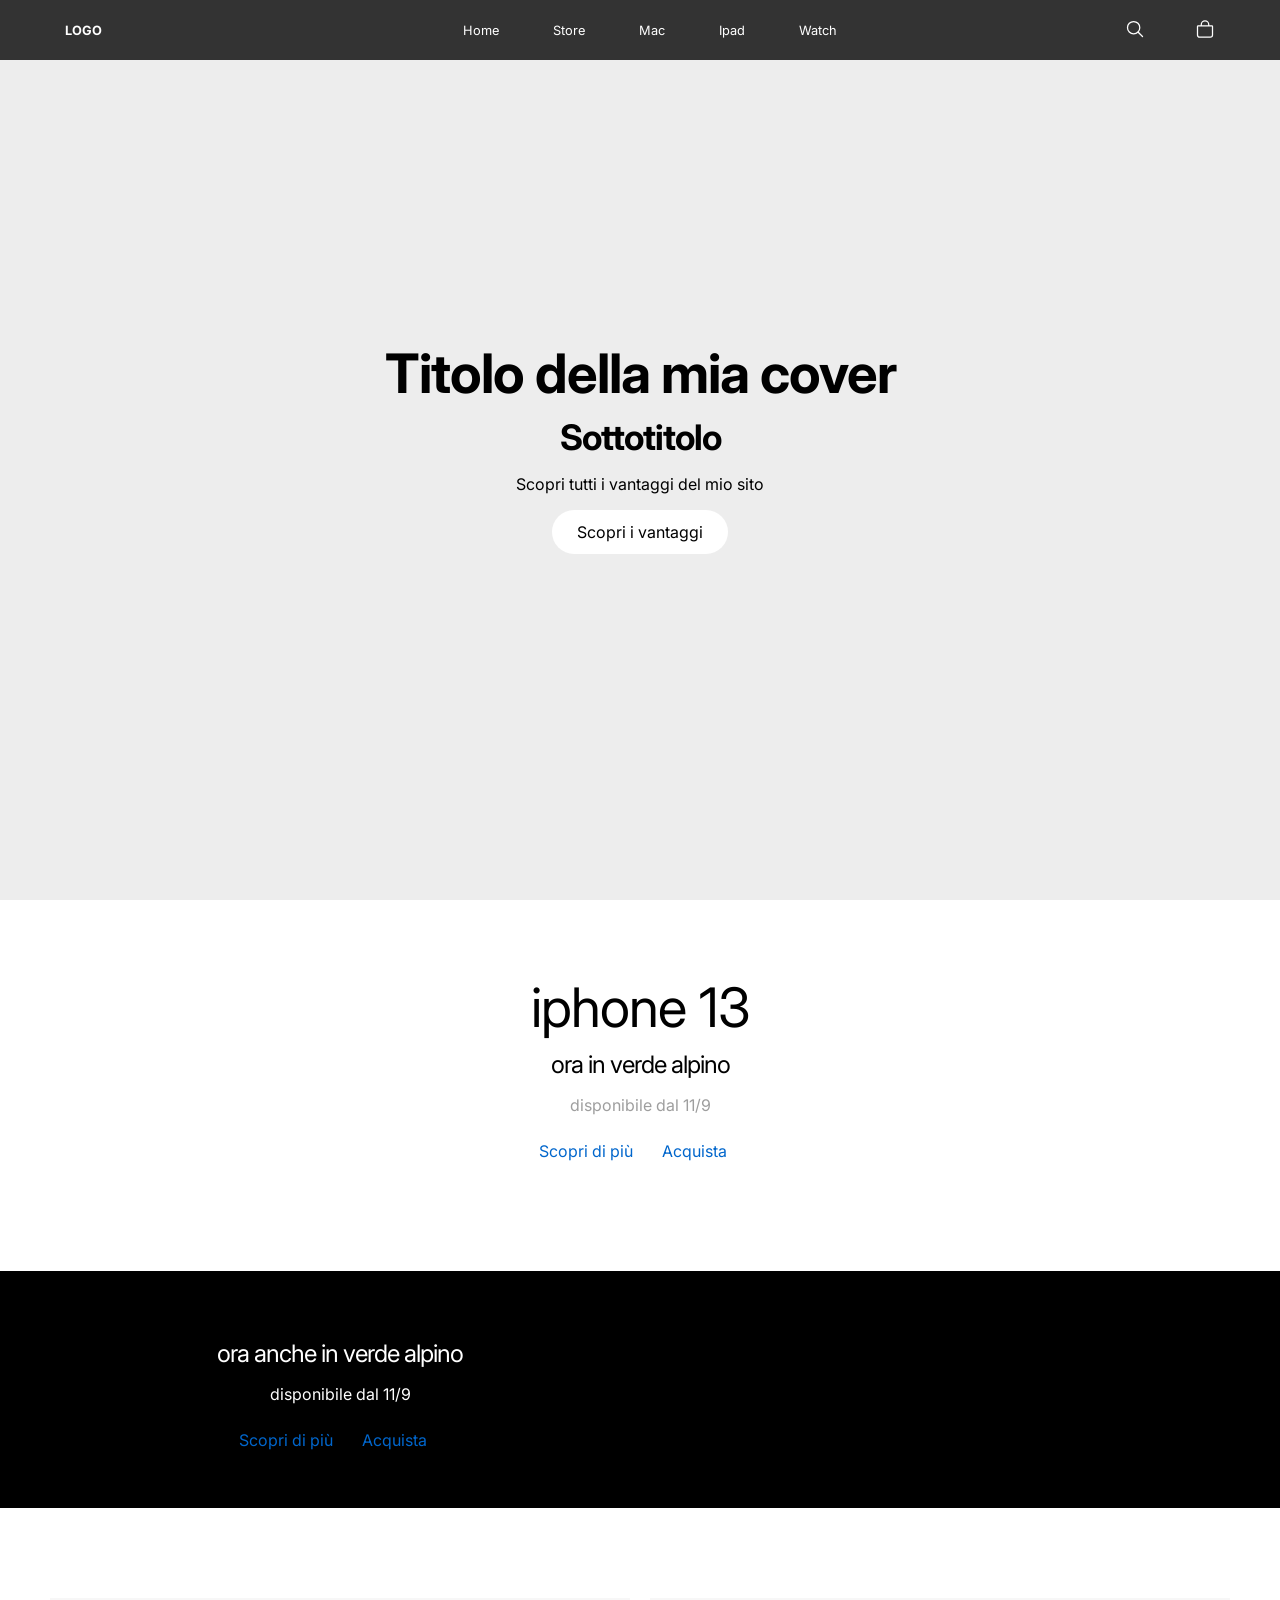
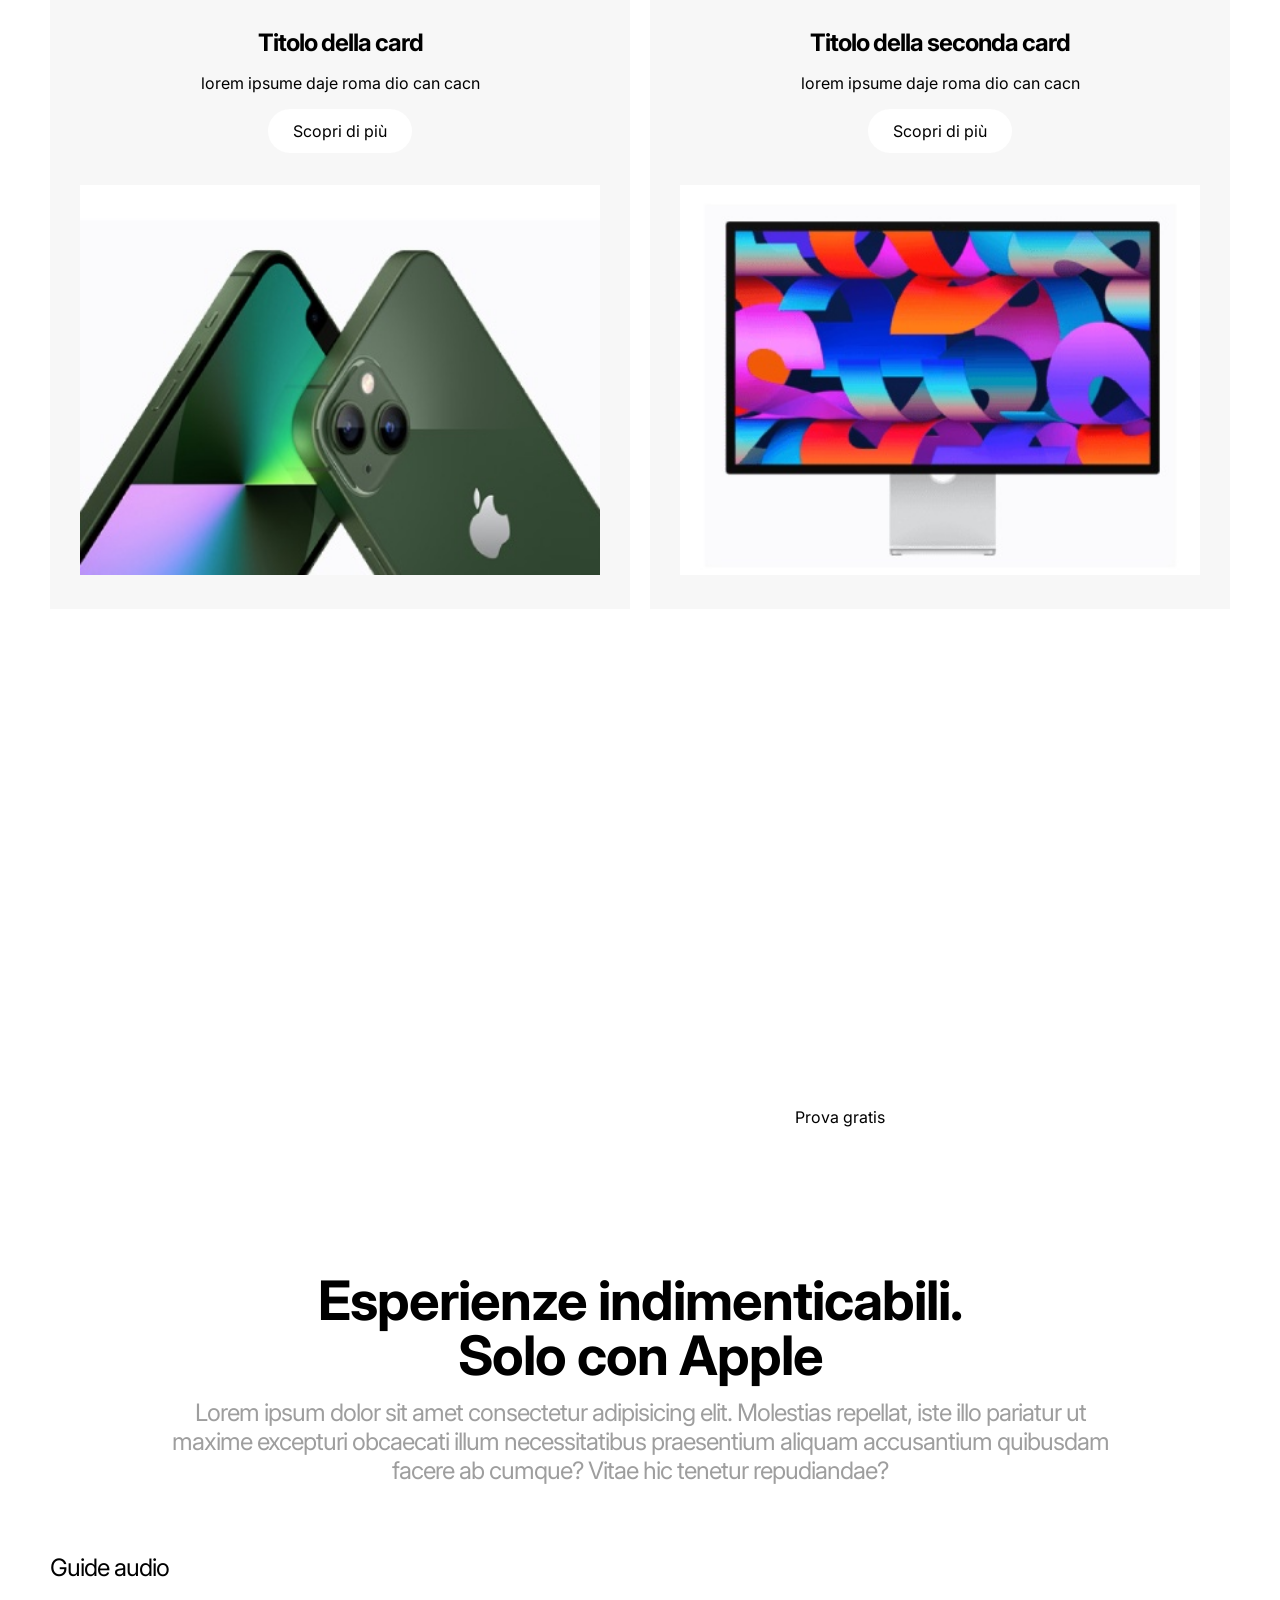
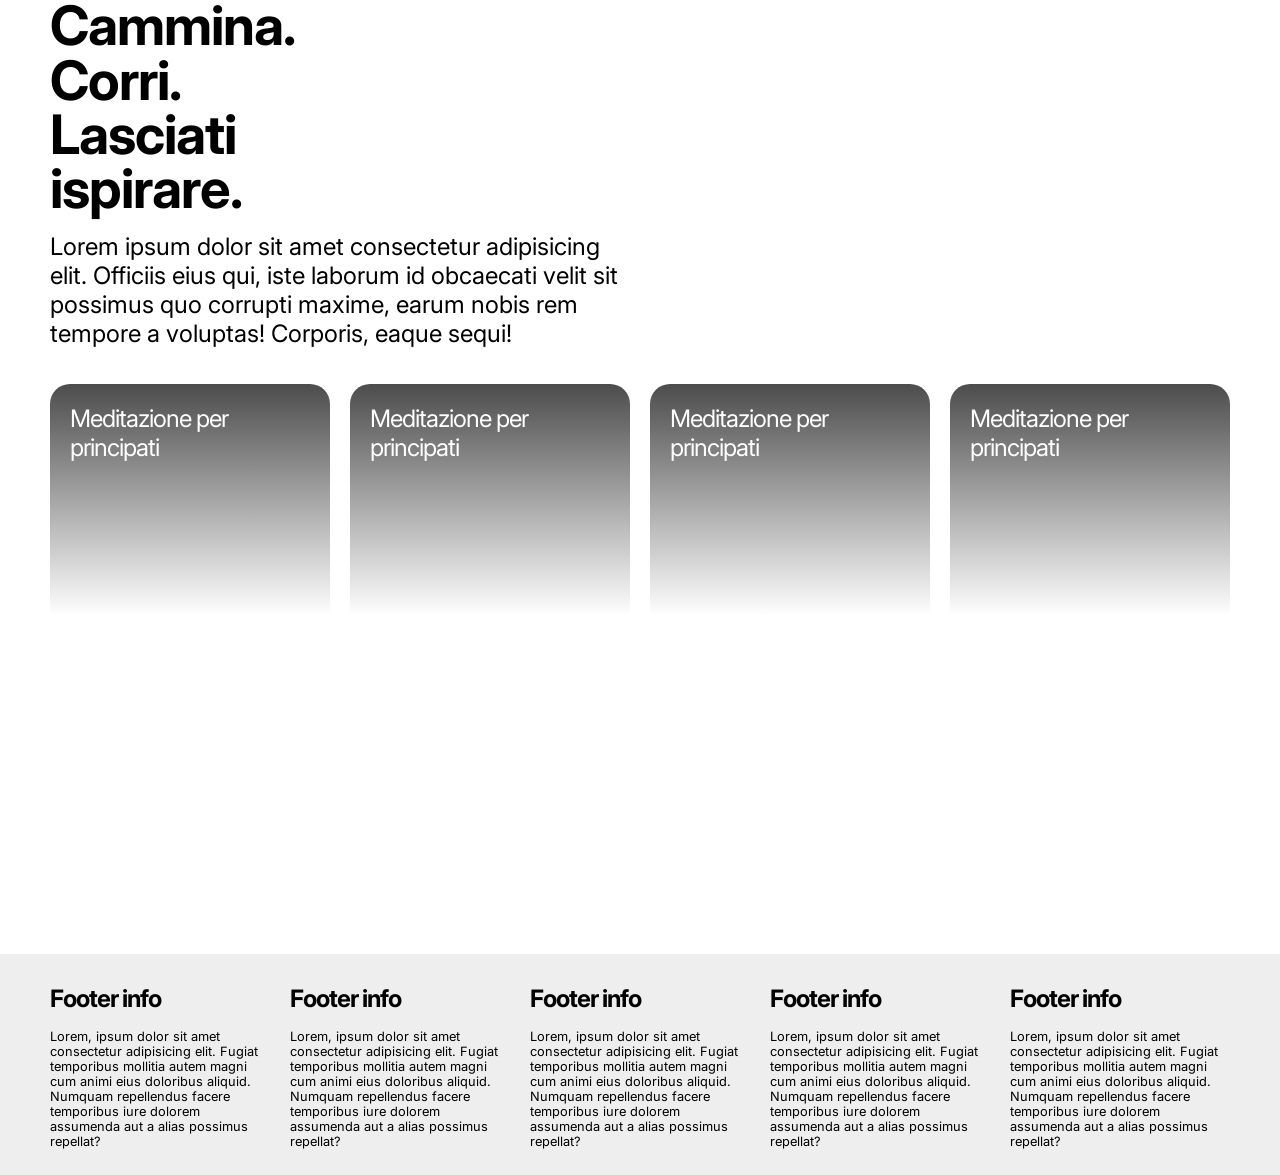
==== index.html @ a7dd9729 "init" ====
<!DOCTYPE html>
<html lang="en">

<head>
    <meta charset="UTF-8">
    <meta name="viewport" content="width=device-width, initial-scale=1.0">
    <title>Framework</title>

    <link rel="preconnect" href="https://fonts.googleapis.com">
    <link rel="preconnect" href="https://fonts.gstatic.com" crossorigin>
    <link
        href="https://fonts.googleapis.com/css2?family=Inter:ital,opsz,wght@0,14..32,100..900;1,14..32,100..900&family=Lato:ital,wght@0,300;0,400;0,700;0,900;1,400&family=Staatliches&display=swap"
        rel="stylesheet">

    <link rel="stylesheet" href="style.css">
</head>

<body>


    <!-- Menù -->
    <header class="header__bg menu-alto">
        <div>
        <div class="header">
            <!-- Logo -->
            <a href="#" class="header__logo">LOGO<img src="" class="icons" alt=""></a>
            <!-- Link -->
            <ul class="header__menu">
                <li><a href="#">Home</a></li>
                <li><a href="#">Store</a></li>
                <li><a href="#">Mac</a></li>
                <li><a href="#">Ipad</a></li>
                <li><a href="#">Watch</a></li>
            </ul>
            <!-- Icone/bottone -->
            <div class="header__icons">
                <a href="#"><img src="img/search-outline.svg" class="icons" alt=""></a>
                <a href="#"><img src="img/bag-outline.svg" class="icons" alt=""></a>
            </div>
            <!-- Hamburger -->
            <div class="hamburger">
                <span></span>
                <span></span>
            </div>
        </div>
    </div>
    </header>



    <div class="cover">
        <h1>Titolo della mia cover</h1>
        <h2>Sottotitolo</h2>
        <p>Scopri tutti i vantaggi del mio sito</p>
        <a href="" class="button">Scopri i vantaggi</a>
    </div>



    <div class="cover--small mt-5">
        <h1 class="fw-normal">iphone 13</h1>
        <h3 class="fw-normal">ora in verde alpino</h3>
        <p class="text-grey">disponibile dal 11/9</p>
        <div>
            <a href="#" class="button button-a">Scopri di più <img src="Img/angle.svg" alt=""></a>
            <a href="#" class="button button-a">Acquista<img src="Img/angle.svg" alt=""></a>
        </div>
        <img src="Img/iphone.png" class="img-res" alt="">
    </div>





    <div class="bg-black">
        <div class="doppia mt-5">
    
            <div class="col-50 text-center p-3">
                <img src="Img/ipad-title.png" alt="">
                <h3 class="fw-normal">ora anche in verde alpino</h3>
                <p>disponibile dal 11/9</p>
                <div>
                    <a href="#" class="button button-a">Scopri di più <img src="Img/angle.svg" alt=""></a>
                    <a href="#" class="button button-a">Acquista<img src="Img/angle.svg" alt=""></a>
                </div>  
            </div>
    
            <div class="col-50 p-3">
                <img src="Img/ipad.png" class="img-res" alt="">
            </div>
    
        </div>
    </div>
    
    


    <div class="grid mt-5">
        <div class="col-50">
            <div class="card">
                <h3>Titolo della card</h3>
                <p>lorem ipsume daje roma dio can cacn</p>
                <a href="" class="button">Scopri di più</a>
                <img src="img/iphone 2.jpg" class="img-res mt-2" alt="">
            </div>
        </div>
        <div class="col-50">
            <div class="card">
                <h3>Titolo della seconda card</h3>
                <p>lorem ipsume daje roma dio can cacn</p>
                <a href="" class="button">Scopri di più</a>
                <img src="img/Mac.jpg" class="img-res mt-2" alt="">
            </div>
        </div>
    </div>




<div class="cover cover--image mt-5" style="background: url(Img/cover.png) no-repeat center center; background-size: cover;">
    <div class="cover__content">
        <div class="grid">
            <div class="col-60">
                <h2>Apple original premiati <br> dalla critica, su tutti i tuoi schermi.</h2>
            </div>
            <div class="col-40 items-center">            
                <a href="#" class="button">Prova gratis</a> <a href="#" class="button button--2">Scopri di più</a>  
            </div>
        </div>
    </div>
</div>




<div class="grid grid--center mt-4">
    <div class="col-80 text-center">
        <h2 class="text-1">Esperienze indimenticabili. <br> Solo con Apple</h2>
        <h3 class="text-grey fw-normal">Lorem ipsum dolor sit amet consectetur adipisicing elit. Molestias 
            repellat, iste illo pariatur ut maxime excepturi obcaecati illum necessitatibus praesentium aliquam 
            accusantium quibusdam facere ab cumque? Vitae hic tenetur repudiandae?</h3>
    </div>
</div>




<div class="grid mt-2 items-center">
    <div class="col-50">
        <h3 class="fw-normal">Guide audio</h3>
        <h2 class="text-1">Cammina. <br> Corri. <br> Lasciati <br> ispirare.</h2>
        <p class="text-3">Lorem ipsum dolor sit amet consectetur adipisicing elit. Officiis eius qui, iste laborum id obcaecati velit 
            sit possimus quo corrupti maxime, earum nobis rem tempore a voluptas! Corporis, eaque sequi!</p>
    </div>
    <div class="col-50 pp-8 o-center"><img class="img-res" src="Img/person.png" alt=""></div>
</div>





<div class="grid text-white mb-10">
    <div class="col-25">
        <div class="tiles" style="background: url(Img/tiles.png) no-repeat center center; background-size: cover;">
            <div class="tiles__content">
                <h3 class="fw-normal">Meditazione per <br> principati</h3>
                <p>9 PUNTATE</p>
            </div>
        </div>
    </div>
    <div class="col-25">
        <div class="tiles" style="background: url(Img/tiles.png) no-repeat center center; background-size: cover;">
            <div class="tiles__content">
                <h3 class="fw-normal">Meditazione per <br> principati</h3>
                <p>9 PUNTATE</p>
            </div>
        </div>
    </div>
    <div class="col-25">
        <div class="tiles" style="background: url(Img/tiles.png) no-repeat center center; background-size: cover;">
            <div class="tiles__content">
                <h3 class="fw-normal">Meditazione per <br> principati</h3>
                <p>9 PUNTATE</p>
            </div>
        </div>
    </div>
    <div class="col-25">
        <div class="tiles" style="background: url(Img/tiles.png) no-repeat center center; background-size: cover;">
            <div class="tiles__content">
                <h3 class="fw-normal">Meditazione per <br> principati</h3>
                <p>9 PUNTATE</p>
            </div>
        </div>
    </div>
</div>







<div class="footer">
    <div class="grid">
        <div class="col-20">
            <h3>Footer info</h3>
            <p>Lorem, ipsum dolor sit amet consectetur adipisicing elit. Fugiat temporibus mollitia autem magni cum animi eius doloribus aliquid. Numquam repellendus facere temporibus iure dolorem assumenda aut a alias possimus repellat?</p>
        </div>
        <div class="col-20">
            <h3>Footer info</h3>
            <p>Lorem, ipsum dolor sit amet consectetur adipisicing elit. Fugiat temporibus mollitia autem magni cum animi eius doloribus aliquid. Numquam repellendus facere temporibus iure dolorem assumenda aut a alias possimus repellat?</p>
        </div>
        <div class="col-20">
            <h3>Footer info</h3>
            <p>Lorem, ipsum dolor sit amet consectetur adipisicing elit. Fugiat temporibus mollitia autem magni cum animi eius doloribus aliquid. Numquam repellendus facere temporibus iure dolorem assumenda aut a alias possimus repellat?</p>
        </div>
        <div class="col-20">
            <h3>Footer info</h3>
            <p>Lorem, ipsum dolor sit amet consectetur adipisicing elit. Fugiat temporibus mollitia autem magni cum animi eius doloribus aliquid. Numquam repellendus facere temporibus iure dolorem assumenda aut a alias possimus repellat?</p>
        </div>
        <div class="col-20">
            <h3>Footer info</h3>
            <p>Lorem, ipsum dolor sit amet consectetur adipisicing elit. Fugiat temporibus mollitia autem magni cum animi eius doloribus aliquid. Numquam repellendus facere temporibus iure dolorem assumenda aut a alias possimus repellat?</p>
        </div>
    </div>
</div>



</body>

</html>




<script>

    /*  -----------------------------------------------------------------------------------------------
      Menu mobile
    --------------------------------------------------------------------------------------------------- */
    let ham = document.querySelector('.hamburger');
    let menu = document.querySelector('.header__menu');

    ham.addEventListener("click", function () {
        menu.classList.toggle('header__menu--open');
        ham.classList.toggle('menu__open');
    });



    /*  -----------------------------------------------------------------------------------------------
      Ingrandimento menu on scroll
    --------------------------------------------------------------------------------------------------- */
    let pippo = document.querySelector('.header__bg')

    window.addEventListener('scroll', function(e) {
        if(window.scrollY > 300){

          pippo.classList.remove('menu-alto');
        } else {
          pippo.classList.add('menu-alto');
        }
      });



</script>
---- style.css ----
/* ! Reset */
body, html{ font-size: 16px; font-family: -apple-system, BlinkMacSystemFont, "Segoe UI", "Roboto", "Helvetica Neue", Arial, sans-serif; box-sizing: border-box;margin: 0;padding: 0;}
*,*:before,*:after{ box-sizing: border-box; }
h1,h2,h3,h4,h5,h6, p, ol, ul{margin: 0;padding: 0;}
ol,ul{list-style-type: none;}
img{height: auto;}
a{text-decoration: none; color: #06c;}
hr{border:none; border-bottom: 1px solid #ddd}


body{font-family: inter;}


/* ! Dimensioni fotns */
.text-0{font-size: 5rem;  line-height: 1;}
h1, .text-1{font-size: 3.4rem;  line-height: 1;}
h2, .text-2{font-size: 2.2rem;}
h3, .text-3{font-size: 1.5rem;}
h4, p, .text-4{font-size: 1rem;}

h1,h2,h3,h4,p,ol,ul{margin-bottom: 1rem;}

h1,h2,h3,h4{letter-spacing: -1px;}

@media (max-width: 768px) {
    .text-0{font-size: 3rem;}
    h1, .text-1{font-size: 2.4rem;}
    h2, .text-2{font-size: 1.8rem;}
    h3, .text-3{font-size: 1.2rem;}
    h4, p, .text-4{font-size: 0.8rem;}   
}






/* ! Menù */
.header__bg{background: #333; position: absolute; position: fixed; width: 100%; z-index: 999;}
.header{display: flex; max-width: 1200px; margin: auto; justify-content: space-between; align-items: center;}
.header a{color: #fff; display: inline-block; padding: 10px 25px; font-size: 0.8rem;}
.header__menu li{display: inline-block;}
.header__menu{margin-bottom: 0; width: 100%; text-align: center;}
.header__logo{font-weight: bold; width: 30%;}
.header__icons{width: 30%; display: flex; justify-content: flex-end;}

.hamburger{display: none; padding: 10px 20px;}
.hamburger span{width: 30px; height: 2px; background: white; display: block; margin: 8px 0px;  transition: all 0.3s cubic-bezier(.215, .61, .355, 1);}

.menu__open span:nth-child(1){rotate: -45deg; transform: translateX(-7.5px);}
.menu__open span:nth-child(2){rotate: 45deg; transform: translateX(-7.5px);}

.menu-alto{height: 60px; display: flex; justify-content: center; flex-flow: column;}


@media (max-width: 768px) {
    .hamburger{display: block;}
    .header__icons{position: absolute; right: 60px;}
    .header__icons a{padding: 5px 10px;}

    .header__menu{transform: translatex(100%); position: absolute; background: #333; top: 40px; height: 100dvh; padding-top: 40px; transition: all 0.3s cubic-bezier(.215, .61, .355, 1);}
    .header__menu li{display: block;}
    .header__menu li a{font-size: 1rem; border-bottom: #e8e8e8 0.6px solid; width: 30%; padding: 30px;}
    .header__menu--open{transform: translatex(0%);}
}







/* ! Bottoni */
.button{font-size: 1rem; background: #ffffff; color: #000; border-radius: 100px; padding: 12px 25px; display: inline-block;}
.button--2{background: transparent; color: white; border-radius: 100px; border: white 1px solid; margin-left: 10px;}
.button--red{background: red;}
.button--white{background: white; color: #000;}


.button-a{background: transparent; padding: 10px 20px 10px 5px; position: relative; color: #06c;}
.button-a:hover{background: transparent; color: #06c;}
.button-a img{position: absolute; width: 15px; right: 0; top: 50%; transform: translateY(-50%);}



 




/* ! Componenti------------------------------------------------------------------------------------------------------*/



/* ! Cover */
.cover{padding: 30px; height: 100dvh; display: flex; text-align: center; flex-flow: column; align-items: center; justify-content: center; background: #ededed;}
.cover--image{height: 500px; color: white; justify-content: flex-end;} 
.cover__content{width: 100%;}
.cover--image .cover__content{ text-align: left;}
.cover--image .cover__content h2{margin: 0;}
.cover--small{max-width: 600px; text-align: center; margin: auto;}
.doppia{background: #000; max-width: 1200px; margin: auto; color: white; display: flex; justify-content: center; align-items: center; flex-wrap: wrap;}



/* ! Card */
.card{background: #f7f7f7; padding: 30px; text-align: center; max-width: 1200px;}



/* ! Tiles */
.tiles{height: 400px; max-width: 300px; border-radius: 20px; position: relative; margin: auto; overflow: hidden;}
.tiles__content{height: 100%; padding: 20px; background: #000000;background: linear-gradient(180deg, rgba(0, 0, 0, 0.7) 0%, rgba(250, 250, 250, 0) 58%);}
.tiles__content p{position: absolute; bottom: 0; font-size: 0.8rem;}





/* ! Footer */
.footer{background: #eee; margin-top: 3rem; padding-top: 20px;}
.footer p{font-size: 0.8rem;}






/* ! Sistema di griglie */
.grid{display: flex; flex-wrap: wrap; max-width: 1200px; margin: 0 auto;}
.grid--center{justify-content: center;}
.grid--small{max-width: 800px;}
.grid--full{max-width: 100%;}
     
.col-20{width: 20%;}
.col-25{width: 25%;}
.col-30{width: 30%;}
.col-33{width: 33.33%;}
.col-40{width: 40%;}
.col-50{width: 50%;}
.col-60{width: 60%;}
.col-70{width: 70%;}
.col-80{width: 80%;}
.col-90{width: 90%;}
.col-100{width: 100%;}

[class*='col-']{padding: 10px;}

@media (max-width: 768px) {
    [class*='col-']{width: 100%;}
    .sma-50{width: 50%;}
    .sma-33{width: 33.33%;}
}






/* ! Comandi rapidi */
.m-0{margin: 0;}
.p-0{padding: 0;}

.mt-0{margin-top: 0rem;}
.mt-1{margin-top: 1rem;}
.mt-2{margin-top: 2rem;}
.mt-3{margin-top: 3rem;}
.mt-4{margin-top: 4rem;}
.mt-5{margin-top: 5rem;}
.mt-10{margin-top: 10rem;}


.mb-0{margin-bottom: 0rem;}
.mb-1{margin-bottom: 1rem;}
.mb-2{margin-bottom: 2rem;}
.mb-3{margin-bottom: 3rem;}
.mb-4{margin-bottom: 4rem;}
.mb-5{margin-bottom: 5rem;}
.mb-10{margin-bottom: 10rem;}


.p-0{padding: 0rem;}
.p-1{padding: 1rem;}
.p-2{padding: 2rem;}
.p-3{padding: 3rem;}
.p-4{padding: 4rem;}
.p-5{padding: 5rem;}
.p-10{padding: 10rem;}


.pt-0{padding-top: 0rem;}
.pt-1{padding-top: 1rem;}
.pt-2{padding-top: 2rem;}
.pt-3{padding-top: 3rem;}
.pt-4{padding-top: 4rem;}
.pt-5{padding-top: 5rem;}
.pt-10{padding-top: 10rem;}



.pp-4{padding: 4%;}
.pp-5{padding: 5%;}
.pp-6{padding: 6%;}
.pp-7{padding: 7%;}
.pp-8{padding: 8%;}
.pp-9{padding: 9%;}
.pp-10{padding: 10%;}


.ppl-4{padding: 0 4%;}
.ppl-5{padding: 0 5%;}
.ppl-6{padding: 0 6%;}
.ppl-7{padding: 0 7%;}
.ppl-8{padding: 0 8%;}
.ppl-9{padding: 0 9%;}
.ppl-10{padding: 0 10%;}




.spacer{height: 45px;}
.spacer-100{height: 100px;}


.text-center{text-align: center;}
.text-left{text-align: left;}
.text-right{text-align: right;}

.fw-light{font-weight: 300;}
.fw-normal{font-weight: normal;}
.fw-bold{font-weight: 700;}
.fw-black {font-weight: 900;}

.text-grey{color: #9e9e9e;}
.text-white{color: white;}
.text-color{color: #0f6295;}

.bg-black{background: #000;}

.br{border: 1px solid red;}

.img-res{width: 100%;}
.icons{width: 20px; filter: invert(1);}
.v-center{display: flex; justify-content: center; flex-flow: column;}
.o-center{display: flex; justify-content: center; }
.items-center{display: flex; align-items: center;}
.m-auto{margin: auto;}
.p-relative{position: relative;}
.l-height{line-height: 2.5rem;}

.none{display: none;}

@media (max-width: 768px) 
{.sma-none{display: none;}}
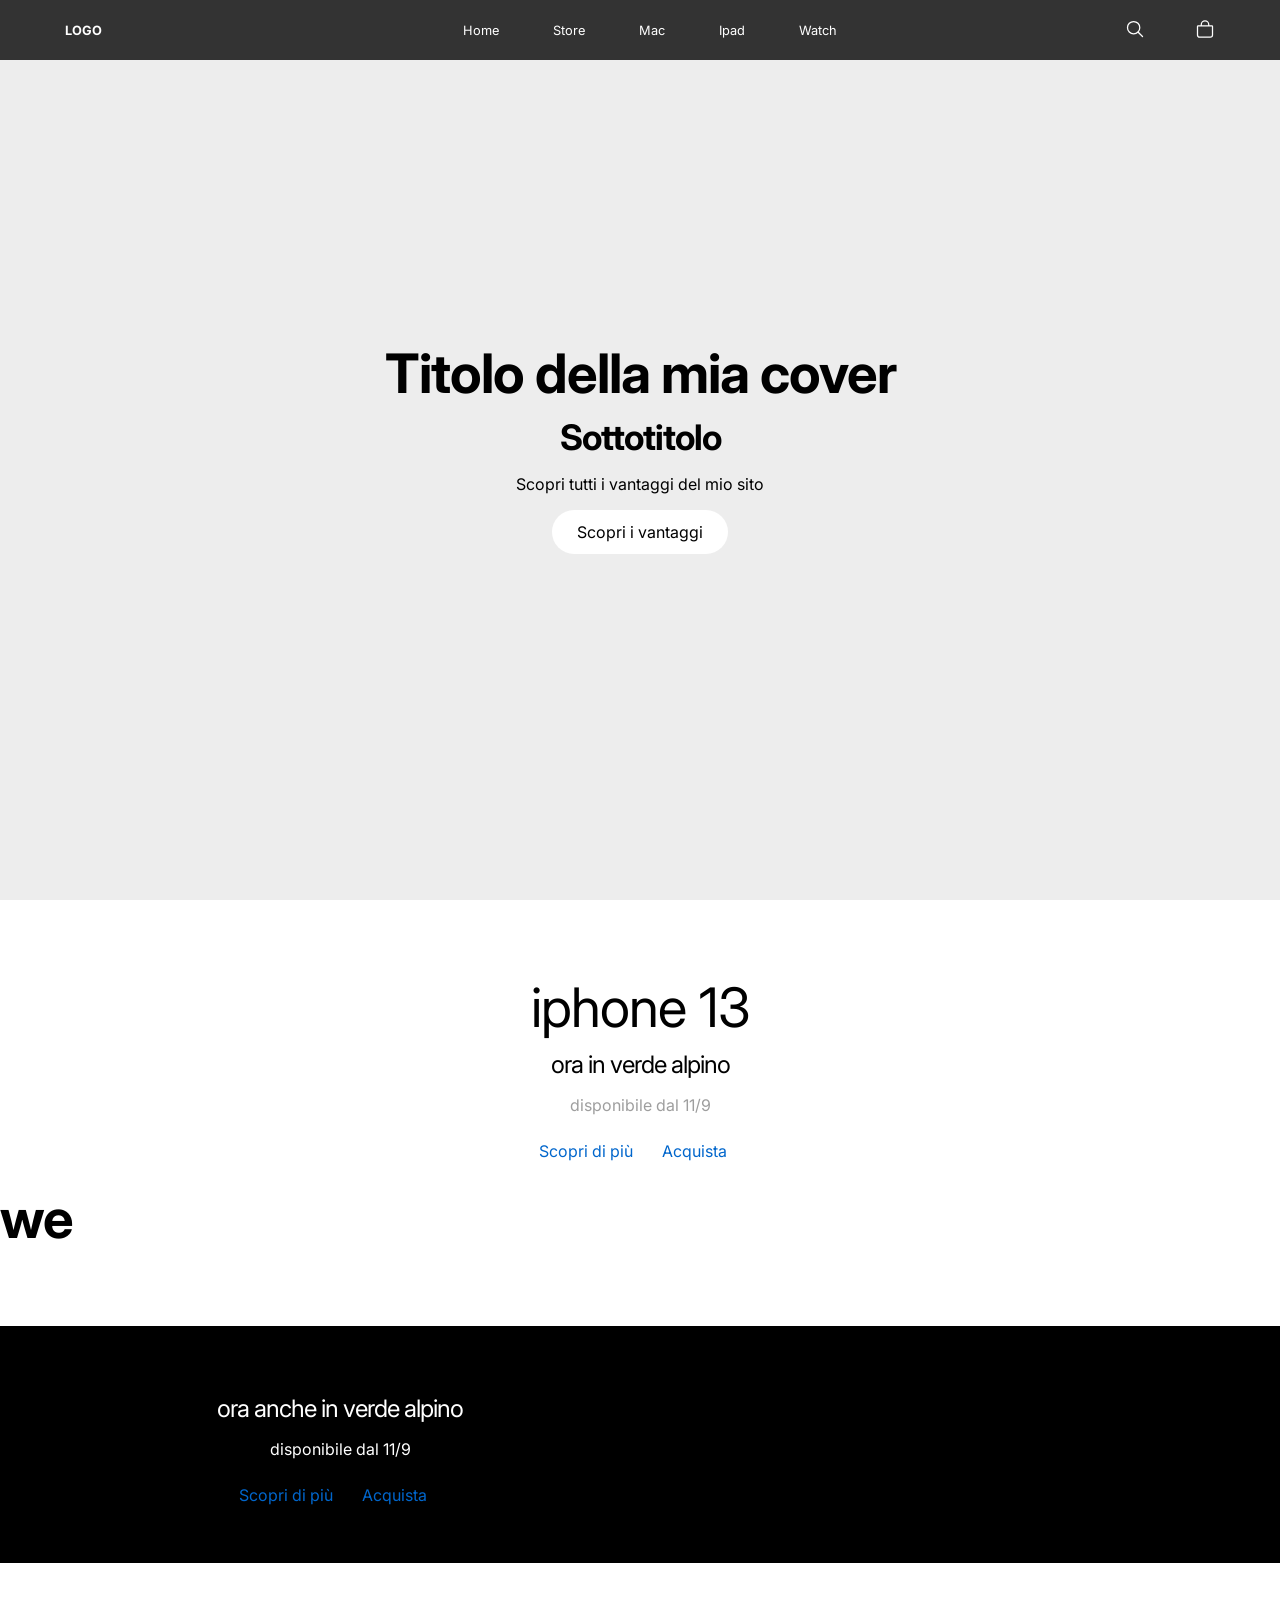
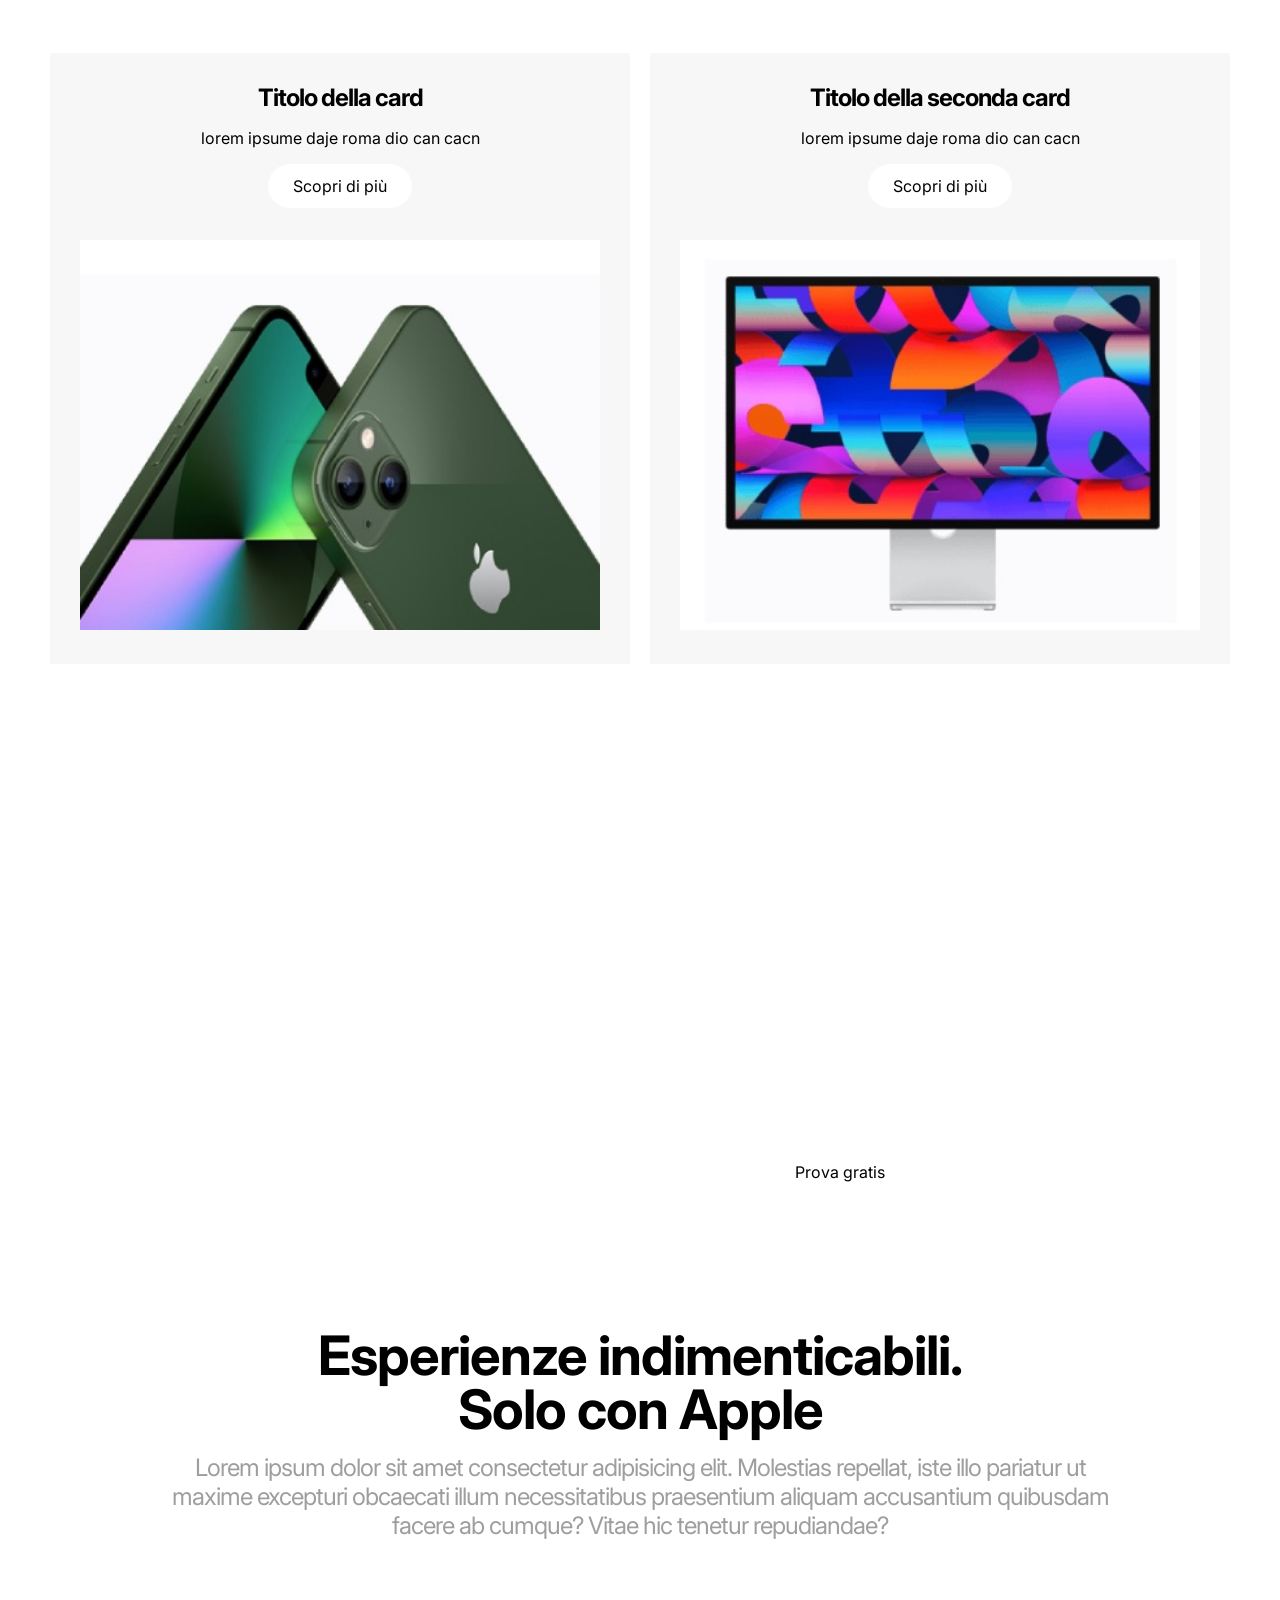
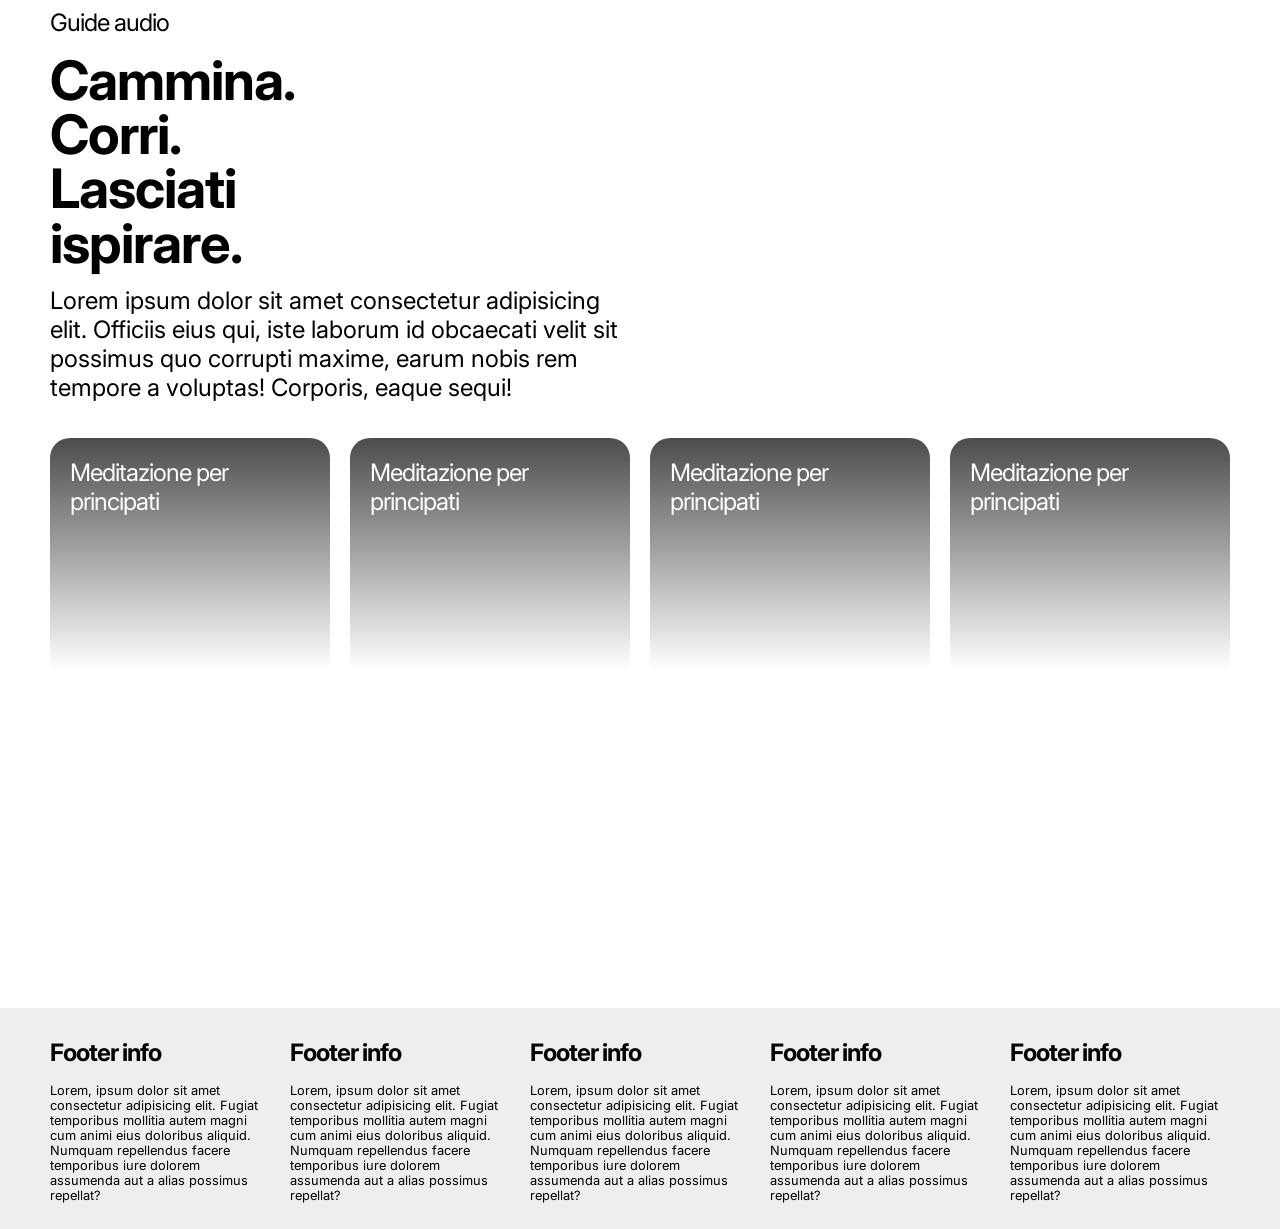
==== commit 3368b3ab: "WIP" ====
--- a/index.html
+++ b/index.html
@@ -71,6 +71,8 @@
 
 
 
+    <h1>we</h1>
+
 
     <div class="bg-black">
         <div class="doppia mt-5">
